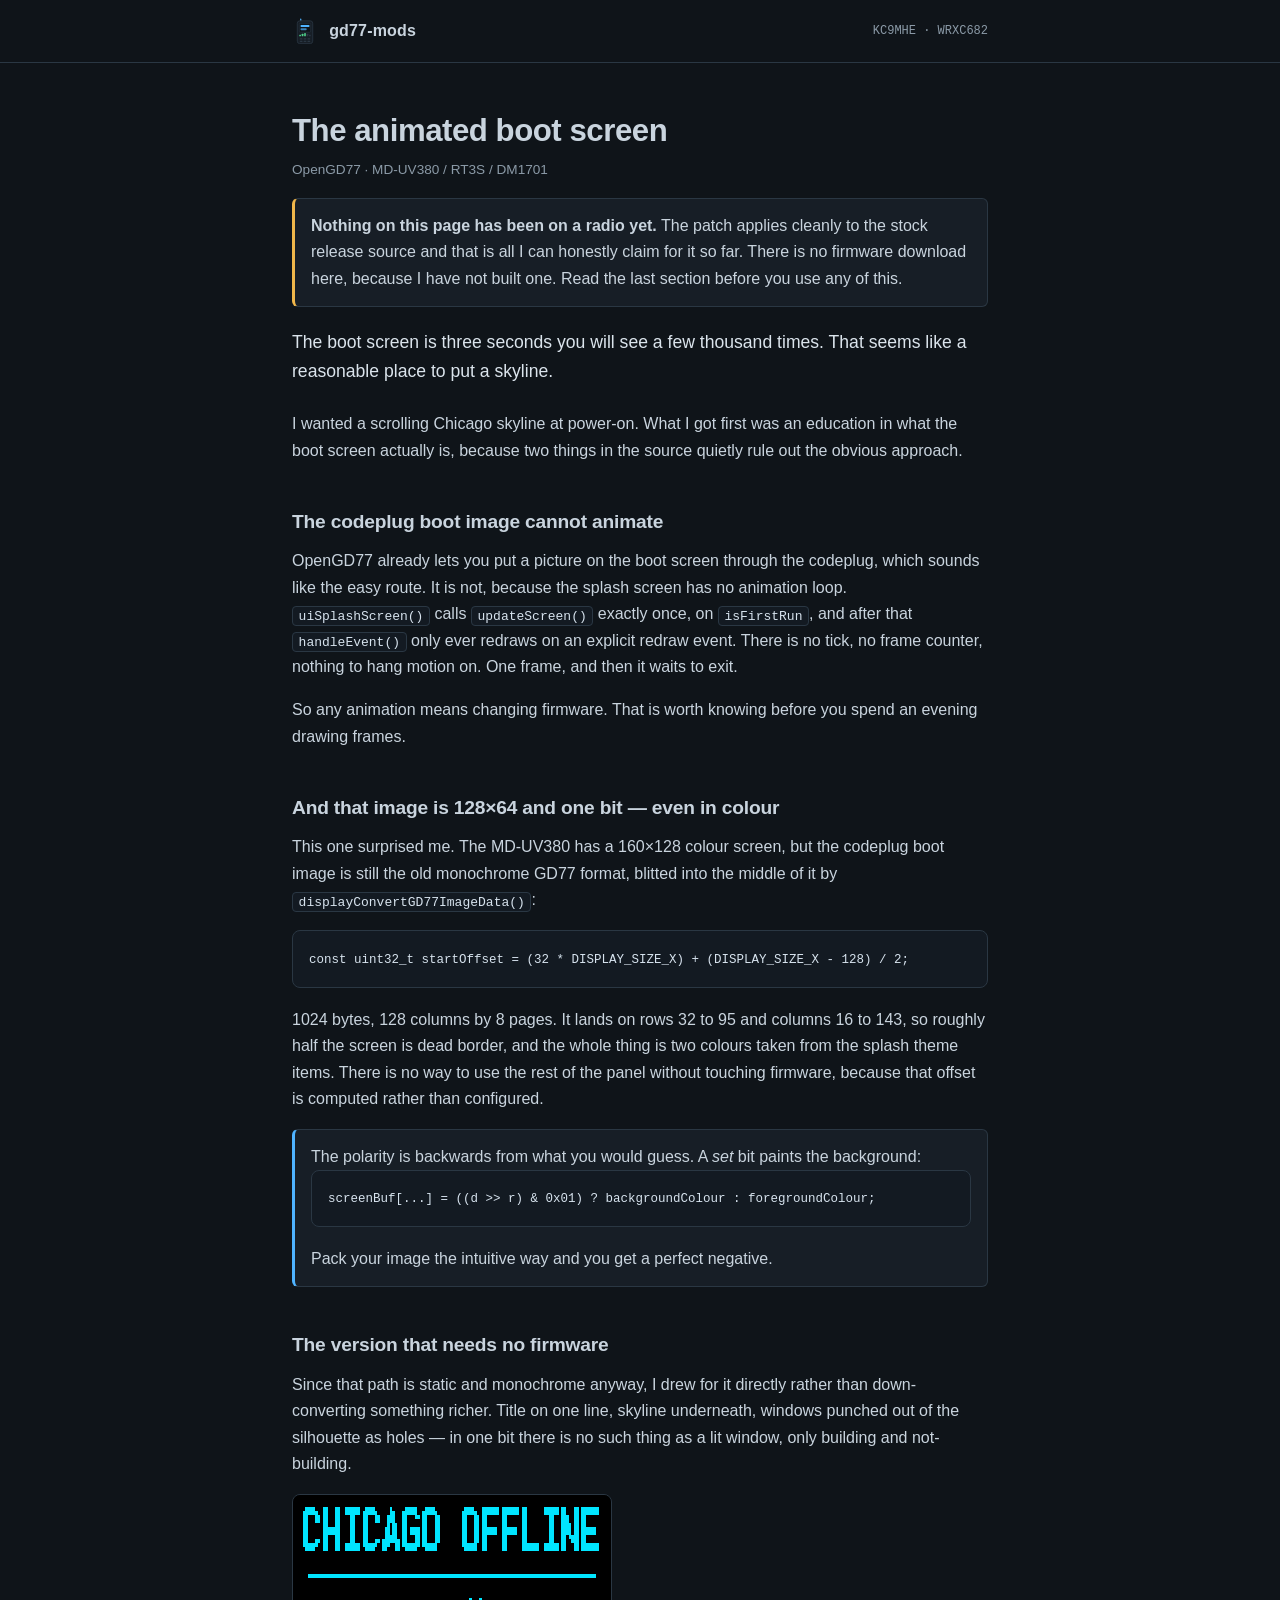
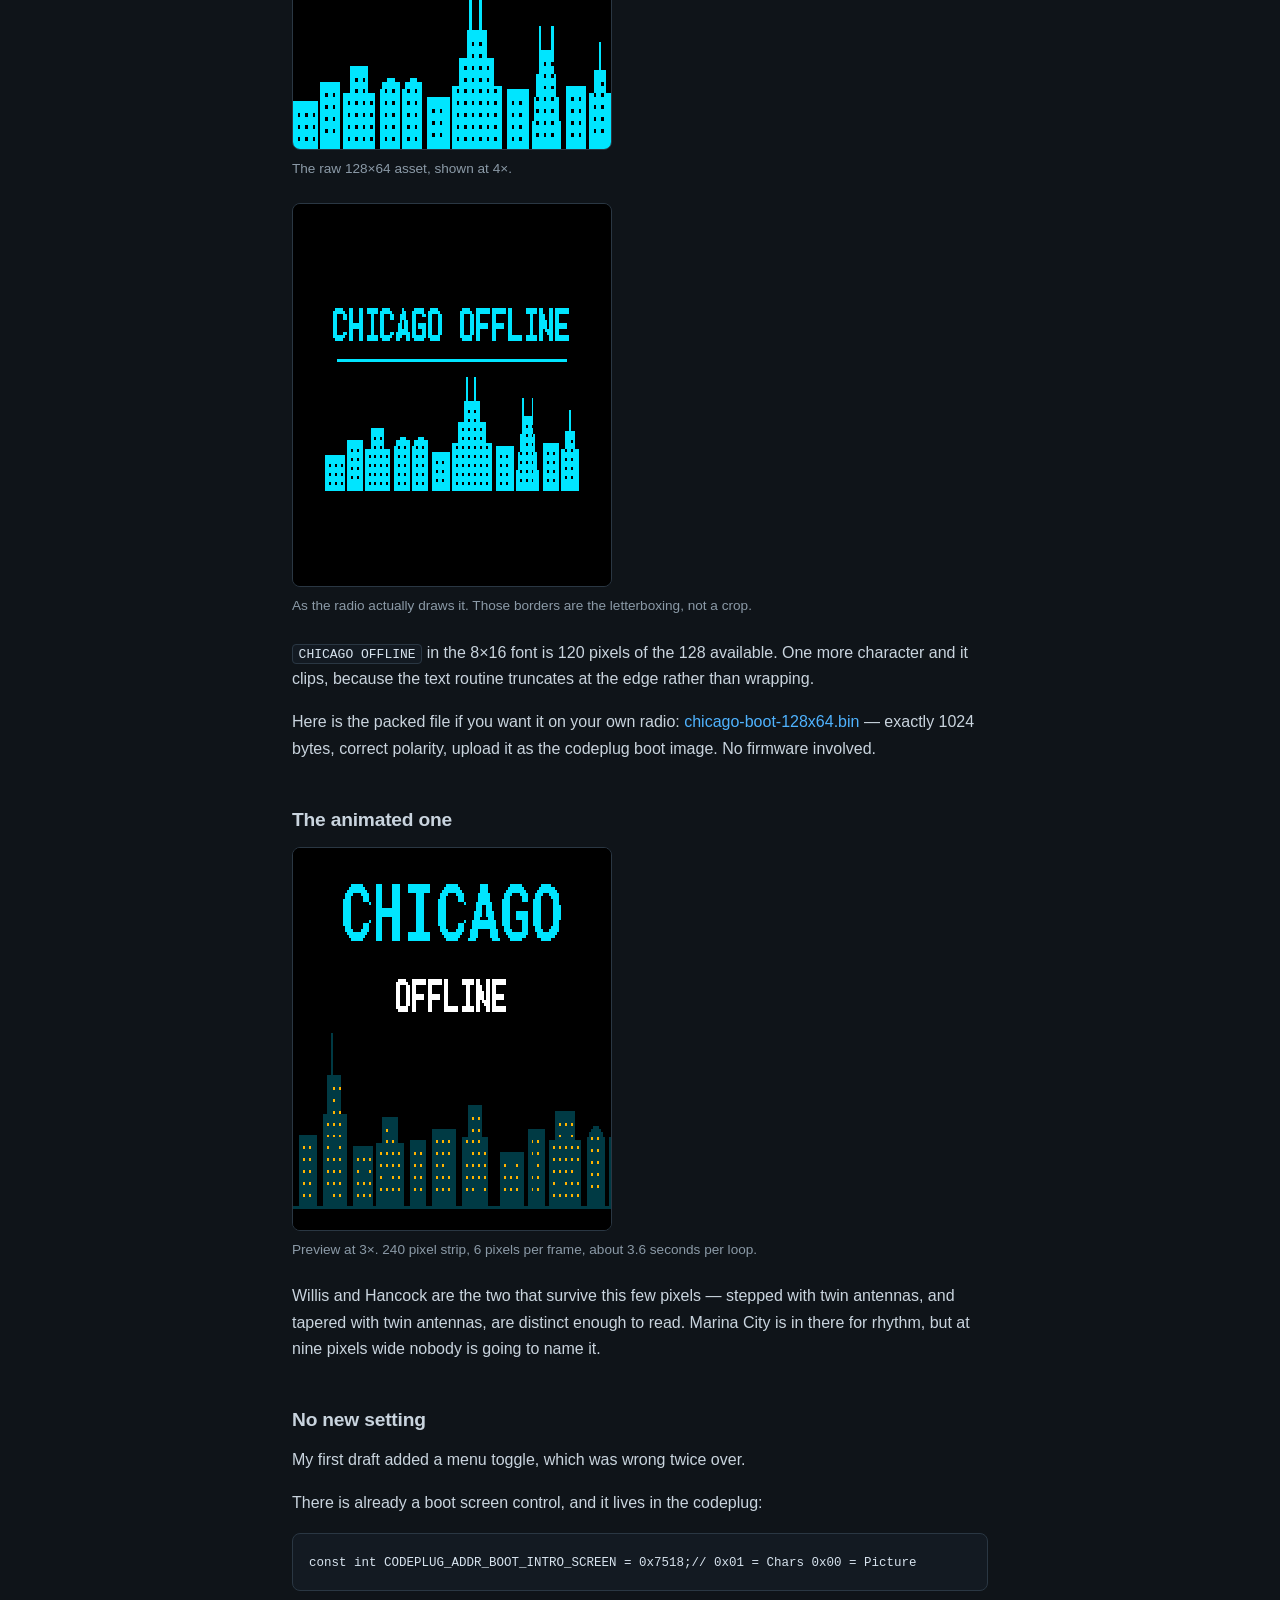
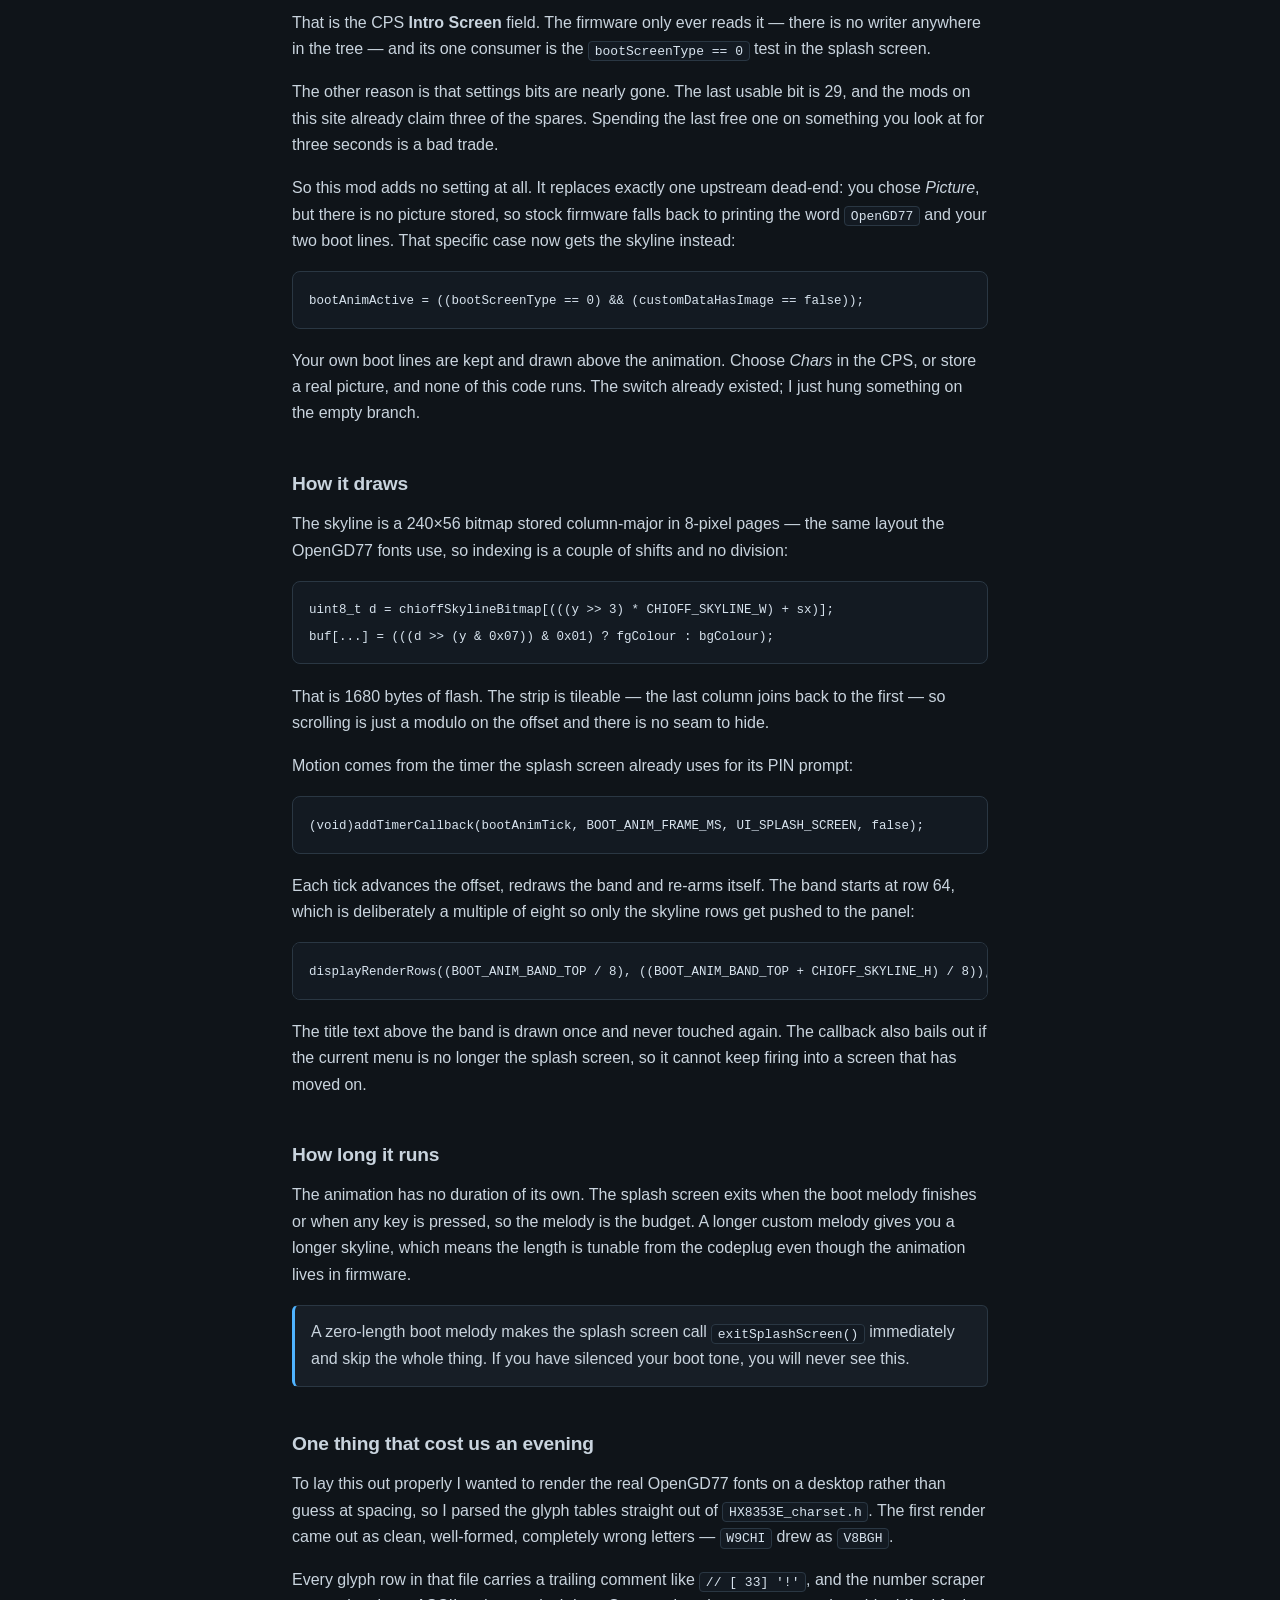
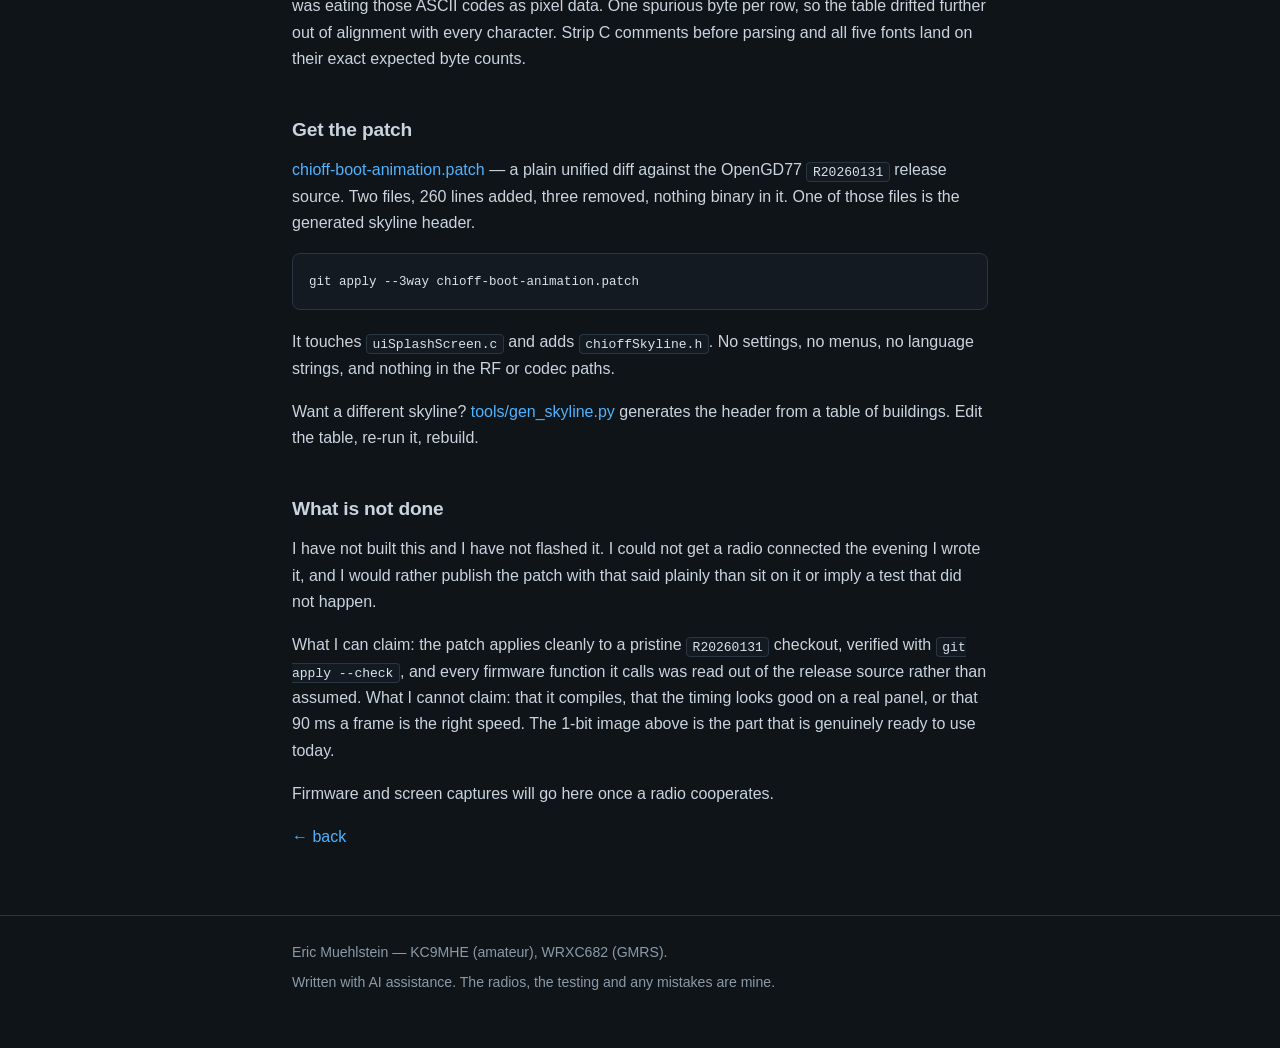
==== site/posts/boot-animation.html @ a607edea "boot-animation: patch, post, 1-bit boot image and skyline generator Patch verified with git apply --" ====
<!DOCTYPE html>
<html lang="en">
<head>
<meta charset="utf-8">
<meta name="viewport" content="width=device-width,initial-scale=1">
<title>The animated boot screen &mdash; gd77-mods</title>
<meta name="description" content="A scrolling Chicago skyline on OpenGD77 boot, why the codeplug boot image cannot animate, and the 1-bit version that needs no firmware at all.">
<link rel="canonical" href="https://gd77-mods.chicagooffline.com/posts/boot-animation.html">
<meta property="og:type" content="article">
<meta property="og:title" content="The animated boot screen">
<meta property="og:description" content="A scrolling Chicago skyline at power-on, and what the OpenGD77 source will and will not let you do with the boot screen.">
<link rel="icon" type="image/svg+xml" href="../favicon.svg">
<link rel="stylesheet" href="../style.css">
</head>
<body>

<header class="site">
  <div class="wrap">
    <img src="../logo.svg" alt="">
    <a class="home" href="../">gd77-mods</a>
    <span class="calls">KC9MHE &middot; WRXC682</span>
  </div>
</header>

<main class="wrap">

  <h1>The animated boot screen</h1>
  <p class="meta">OpenGD77 &middot; MD-UV380 / RT3S / DM1701</p>

  <div class="note warn">
    <p>
      <strong>Nothing on this page has been on a radio yet.</strong> The patch
      applies cleanly to the stock release source and that is all I can honestly
      claim for it so far. There is no firmware download here, because I have not
      built one. Read the last section before you use any of this.
    </p>
  </div>

  <p class="lede">
    The boot screen is three seconds you will see a few thousand times. That
    seems like a reasonable place to put a skyline.
  </p>

  <p>
    I wanted a scrolling Chicago skyline at power-on. What I got first was an
    education in what the boot screen actually is, because two things in the
    source quietly rule out the obvious approach.
  </p>

  <h2>The codeplug boot image cannot animate</h2>

  <p>
    OpenGD77 already lets you put a picture on the boot screen through the
    codeplug, which sounds like the easy route. It is not, because the splash
    screen has no animation loop. <code>uiSplashScreen()</code> calls
    <code>updateScreen()</code> exactly once, on <code>isFirstRun</code>, and
    after that <code>handleEvent()</code> only ever redraws on an explicit
    redraw event. There is no tick, no frame counter, nothing to hang motion on.
    One frame, and then it waits to exit.
  </p>

  <p>
    So any animation means changing firmware. That is worth knowing before you
    spend an evening drawing frames.
  </p>

  <h2>And that image is 128&times;64 and one bit &mdash; even in colour</h2>

  <p>
    This one surprised me. The MD-UV380 has a 160&times;128 colour screen, but the
    codeplug boot image is still the old monochrome GD77 format, blitted into the
    middle of it by <code>displayConvertGD77ImageData()</code>:
  </p>

  <pre><code>const uint32_t startOffset = (32 * DISPLAY_SIZE_X) + (DISPLAY_SIZE_X - 128) / 2;</code></pre>

  <p>
    1024 bytes, 128 columns by 8 pages. It lands on rows 32 to 95 and columns 16
    to 143, so roughly half the screen is dead border, and the whole thing is two
    colours taken from the splash theme items. There is no way to use the rest of
    the panel without touching firmware, because that offset is computed rather
    than configured.
  </p>

  <div class="note">
    <p>
      The polarity is backwards from what you would guess. A <em>set</em> bit
      paints the background:
    </p>
    <pre><code>screenBuf[...] = ((d &gt;&gt; r) &amp; 0x01) ? backgroundColour : foregroundColour;</code></pre>
    <p>
      Pack your image the intuitive way and you get a perfect negative.
    </p>
  </div>

  <h2>The version that needs no firmware</h2>

  <p>
    Since that path is static and monochrome anyway, I drew for it directly
    rather than down-converting something richer. Title on one line, skyline
    underneath, windows punched out of the silhouette as holes &mdash; in one bit
    there is no such thing as a lit window, only building and not-building.
  </p>

  <figure>
    <img src="../img/boot-1bit.png" width="512" height="256" style="image-rendering:pixelated"
         alt="A 128 by 64 one-bit boot image: the words CHICAGO OFFLINE above a city skyline silhouette with punched-out windows.">
    <figcaption>The raw 128&times;64 asset, shown at 4&times;.</figcaption>
  </figure>

  <figure>
    <img src="../img/boot-1bit-onradio.png" width="480" height="384" style="image-rendering:pixelated"
         alt="The same image as the radio draws it: centred on a 160 by 128 screen with wide black borders above and below.">
    <figcaption>As the radio actually draws it. Those borders are the letterboxing, not a crop.</figcaption>
  </figure>

  <p>
    <code>CHICAGO OFFLINE</code> in the 8&times;16 font is 120 pixels of the 128
    available. One more character and it clips, because the text routine
    truncates at the edge rather than wrapping.
  </p>

  <p>
    Here is the packed file if you want it on your own radio:
    <a href="../assets/chicago-boot-128x64.bin">chicago-boot-128x64.bin</a>
    &mdash; exactly 1024 bytes, correct polarity, upload it as the codeplug boot
    image. No firmware involved.
  </p>

  <h2>The animated one</h2>

  <figure>
    <img src="../img/boot-skyline.gif" width="480" height="384" style="image-rendering:pixelated"
         alt="Animated preview: a Chicago skyline scrolls right to left across the lower half of the screen, windows twinkling, with blinking red beacons on the Willis Tower antennas.">
    <figcaption>Preview at 3&times;. 240 pixel strip, 6 pixels per frame, about 3.6 seconds per loop.</figcaption>
  </figure>

  <p>
    Willis and Hancock are the two that survive this few pixels &mdash; stepped
    with twin antennas, and tapered with twin antennas, are distinct enough to
    read. Marina City is in there for rhythm, but at nine pixels wide nobody is
    going to name it.
  </p>

  <h2>No new setting</h2>

  <p>
    My first draft added a menu toggle, which was wrong twice over.
  </p>

  <p>
    There is already a boot screen control, and it lives in the codeplug:
  </p>

  <pre><code>const int CODEPLUG_ADDR_BOOT_INTRO_SCREEN = 0x7518;// 0x01 = Chars 0x00 = Picture</code></pre>

  <p>
    That is the CPS <strong>Intro Screen</strong> field. The firmware only ever
    reads it &mdash; there is no writer anywhere in the tree &mdash; and its one
    consumer is the <code>bootScreenType == 0</code> test in the splash screen.
  </p>

  <p>
    The other reason is that settings bits are nearly gone. The last usable bit
    is 29, and the mods on this site already claim three of the spares. Spending
    the last free one on something you look at for three seconds is a bad trade.
  </p>

  <p>
    So this mod adds no setting at all. It replaces exactly one upstream
    dead-end: you chose <em>Picture</em>, but there is no picture stored, so
    stock firmware falls back to printing the word <code>OpenGD77</code> and your
    two boot lines. That specific case now gets the skyline instead:
  </p>

  <pre><code>bootAnimActive = ((bootScreenType == 0) &amp;&amp; (customDataHasImage == false));</code></pre>

  <p>
    Your own boot lines are kept and drawn above the animation. Choose
    <em>Chars</em> in the CPS, or store a real picture, and none of this code
    runs. The switch already existed; I just hung something on the empty branch.
  </p>

  <h2>How it draws</h2>

  <p>
    The skyline is a 240&times;56 bitmap stored column-major in 8-pixel pages
    &mdash; the same layout the OpenGD77 fonts use, so indexing is a couple of
    shifts and no division:
  </p>

  <pre><code>uint8_t d = chioffSkylineBitmap[(((y &gt;&gt; 3) * CHIOFF_SKYLINE_W) + sx)];
buf[...] = (((d &gt;&gt; (y &amp; 0x07)) &amp; 0x01) ? fgColour : bgColour);</code></pre>

  <p>
    That is 1680 bytes of flash. The strip is tileable &mdash; the last column
    joins back to the first &mdash; so scrolling is just a modulo on the offset
    and there is no seam to hide.
  </p>

  <p>
    Motion comes from the timer the splash screen already uses for its PIN
    prompt:
  </p>

  <pre><code>(void)addTimerCallback(bootAnimTick, BOOT_ANIM_FRAME_MS, UI_SPLASH_SCREEN, false);</code></pre>

  <p>
    Each tick advances the offset, redraws the band and re-arms itself. The band
    starts at row 64, which is deliberately a multiple of eight so only the
    skyline rows get pushed to the panel:
  </p>

  <pre><code>displayRenderRows((BOOT_ANIM_BAND_TOP / 8), ((BOOT_ANIM_BAND_TOP + CHIOFF_SKYLINE_H) / 8));</code></pre>

  <p>
    The title text above the band is drawn once and never touched again. The
    callback also bails out if the current menu is no longer the splash screen,
    so it cannot keep firing into a screen that has moved on.
  </p>

  <h2>How long it runs</h2>

  <p>
    The animation has no duration of its own. The splash screen exits when the
    boot melody finishes or when any key is pressed, so the melody is the budget.
    A longer custom melody gives you a longer skyline, which means the length is
    tunable from the codeplug even though the animation lives in firmware.
  </p>

  <div class="note">
    <p>
      A zero-length boot melody makes the splash screen call
      <code>exitSplashScreen()</code> immediately and skip the whole thing. If
      you have silenced your boot tone, you will never see this.
    </p>
  </div>

  <h2>One thing that cost us an evening</h2>

  <p>
    To lay this out properly I wanted to render the real OpenGD77 fonts on a
    desktop rather than guess at spacing, so I parsed the glyph tables straight
    out of <code>HX8353E_charset.h</code>. The first render came out as clean,
    well-formed, completely wrong letters &mdash; <code>W9CHI</code> drew as
    <code>V8BGH</code>.
  </p>

  <p>
    Every glyph row in that file carries a trailing comment like
    <code>// [ 33] '!'</code>, and the number scraper was eating those ASCII
    codes as pixel data. One spurious byte per row, so the table drifted further
    out of alignment with every character. Strip C comments before parsing and
    all five fonts land on their exact expected byte counts.
  </p>

  <h2>Get the patch</h2>

  <p>
    <a href="../patches/chioff-boot-animation.patch">chioff-boot-animation.patch</a>
    &mdash; a plain unified diff against the OpenGD77 <code>R20260131</code>
    release source. Two files, 260 lines added, three removed, nothing binary in
    it. One of those files is the generated skyline header.
  </p>

  <pre><code>git apply --3way chioff-boot-animation.patch</code></pre>

  <p>
    It touches <code>uiSplashScreen.c</code> and adds
    <code>chioffSkyline.h</code>. No settings, no menus, no language strings, and
    nothing in the RF or codec paths.
  </p>

  <p>
    Want a different skyline? <a href="../tools/gen_skyline.py">tools/gen_skyline.py</a>
    generates the header from a table of buildings. Edit the table, re-run it,
    rebuild.
  </p>

  <h2>What is not done</h2>

  <p>
    I have not built this and I have not flashed it. I could not get a radio
    connected the evening I wrote it, and I would rather publish the patch with
    that said plainly than sit on it or imply a test that did not happen.
  </p>

  <p>
    What I can claim: the patch applies cleanly to a pristine
    <code>R20260131</code> checkout, verified with <code>git apply --check</code>,
    and every firmware function it calls was read out of the release source
    rather than assumed. What I cannot claim: that it compiles, that the timing
    looks good on a real panel, or that 90 ms a frame is the right speed. The
    1-bit image above is the part that is genuinely ready to use today.
  </p>

  <p>
    Firmware and screen captures will go here once a radio cooperates.
  </p>

  <p class="dim"><a href="../">&larr; back</a></p>

</main>

<footer class="site">
  <div class="wrap">
    <p>Eric Muehlstein &mdash; KC9MHE (amateur), WRXC682 (GMRS).</p>
    <p>Written with AI assistance. The radios, the testing and any mistakes are mine.</p>
  </div>
</footer>

</body>
</html>
---- site/style.css ----
:root{
  --bg:#0f1419; --panel:#171e26; --border:#2a3743;
  --text:#c9d4de; --dim:#8b9aa7; --accent:#4fb3ff; --ok:#4fd18b; --warn:#f0b64a;
  --mono:ui-monospace,SFMono-Regular,Menlo,Consolas,monospace;
}
*{box-sizing:border-box}
html{-webkit-text-size-adjust:100%}
body{
  margin:0;background:var(--bg);color:var(--text);
  font:16px/1.65 -apple-system,BlinkMacSystemFont,"Segoe UI",Helvetica,Arial,sans-serif;
}
.wrap{max-width:46rem;margin:0 auto;padding:0 1.25rem}
a{color:var(--accent);text-decoration:none}
a:hover{text-decoration:underline}

header.site{border-bottom:1px solid var(--border);padding:1.1rem 0;margin-bottom:3rem}
header.site .wrap{display:flex;align-items:center;gap:.7rem}
header.site img{width:26px;height:26px;display:block}
header.site a.home{color:var(--text);font-weight:600;letter-spacing:.01em}
header.site .calls{margin-left:auto;color:var(--dim);font:12px/1 var(--mono)}

h1{font-size:1.95rem;line-height:1.25;margin:0 0 .6rem;letter-spacing:-.015em}
h2{font-size:1.2rem;margin:2.6rem 0 .7rem;letter-spacing:-.01em}
h3{font-size:1rem;margin:1.8rem 0 .5rem;color:var(--text)}
p{margin:0 0 1.05rem}
.lede{font-size:1.1rem;color:#dbe4ec;margin-bottom:1.6rem}
.dim{color:var(--dim)}
small,.meta{color:var(--dim);font-size:.85rem}

ul,ol{margin:0 0 1.05rem;padding-left:1.25rem}
li{margin:.3rem 0}

code{font:13px/1.5 var(--mono);background:#131a22;border:1px solid var(--border);
  border-radius:4px;padding:.1rem .35rem;color:#d7e3ee}
pre{background:#131a22;border:1px solid var(--border);border-radius:8px;
  padding:.9rem 1rem;overflow-x:auto;margin:0 0 1.2rem}
pre code{background:none;border:0;padding:0;font-size:12.5px;line-height:1.6}

blockquote{margin:0 0 1.2rem;padding:.1rem 0 .1rem 1rem;
  border-left:3px solid var(--border);color:var(--dim)}

figure{margin:0 0 1.4rem}
figure img{display:block;border:1px solid var(--border);border-radius:8px;
  image-rendering:pixelated;image-rendering:crisp-edges;background:#000;
  width:100%;max-width:320px}
figcaption{color:var(--dim);font-size:.85rem;margin-top:.5rem}
.shot{
  border:1px dashed var(--border);border-radius:8px;background:var(--panel);
  color:var(--dim);font:13px/1.5 var(--mono);text-align:center;padding:2.6rem 1rem
}

.note{background:var(--panel);border:1px solid var(--border);border-left:3px solid var(--accent);
  border-radius:6px;padding:.85rem 1rem;margin:0 0 1.3rem}
.note p{margin:0}
.note.warn{border-left-color:var(--warn)}

.posts{list-style:none;padding:0;margin:0}
.posts li{border-top:1px solid var(--border);padding:1.1rem 0;margin:0}
.posts li:last-child{border-bottom:1px solid var(--border)}
.posts a{font-size:1.05rem;font-weight:600}
.posts p{margin:.3rem 0 0;color:var(--dim);font-size:.93rem}
.soon{color:var(--dim);font-size:1.05rem;font-weight:600}
.tag{font:11px/1 var(--mono);color:var(--ok);border:1px solid var(--border);
  border-radius:999px;padding:.25rem .5rem;margin-left:.5rem;vertical-align:.1em}
.tag.later{color:var(--dim)}

footer.site{border-top:1px solid var(--border);margin-top:4rem;padding:1.6rem 0 3rem;
  color:var(--dim);font-size:.88rem}
footer.site p{margin:0 0 .4rem}

@media(max-width:34rem){h1{font-size:1.6rem}.wrap{padding:0 1rem}}
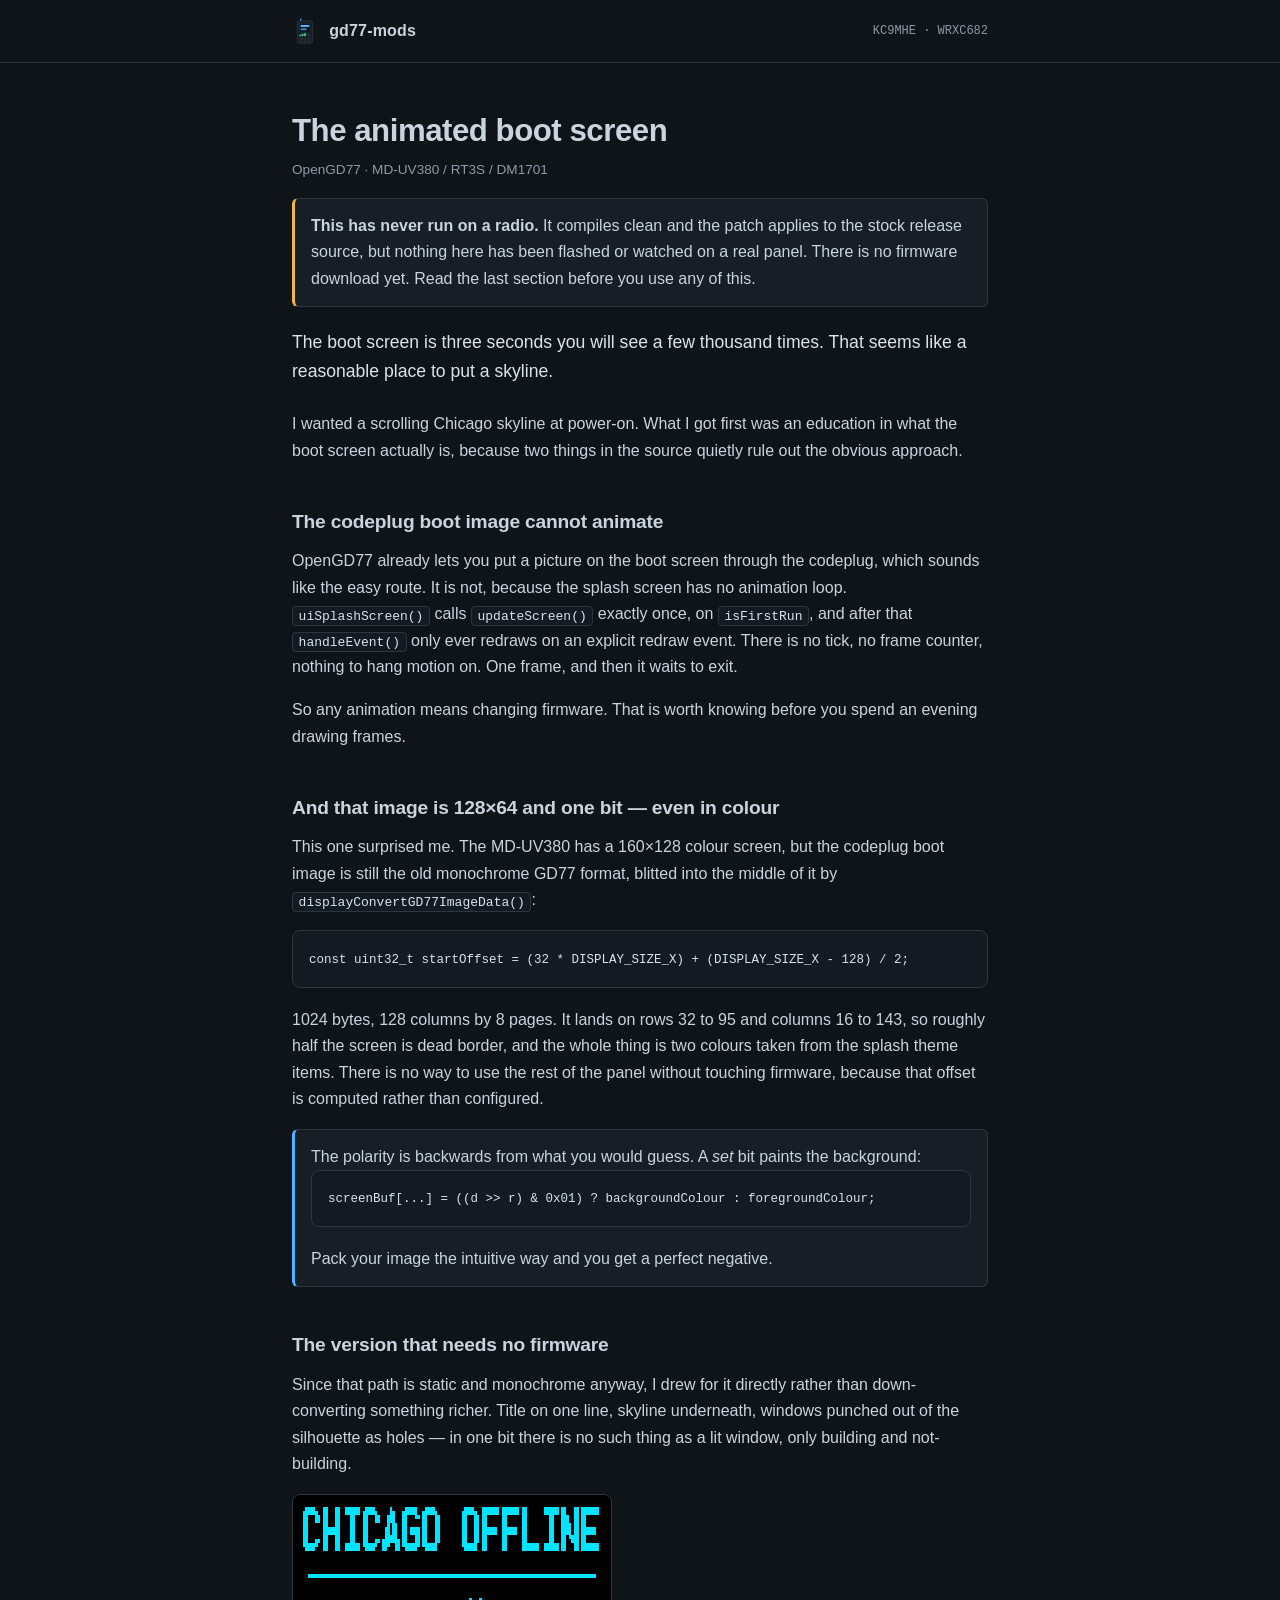
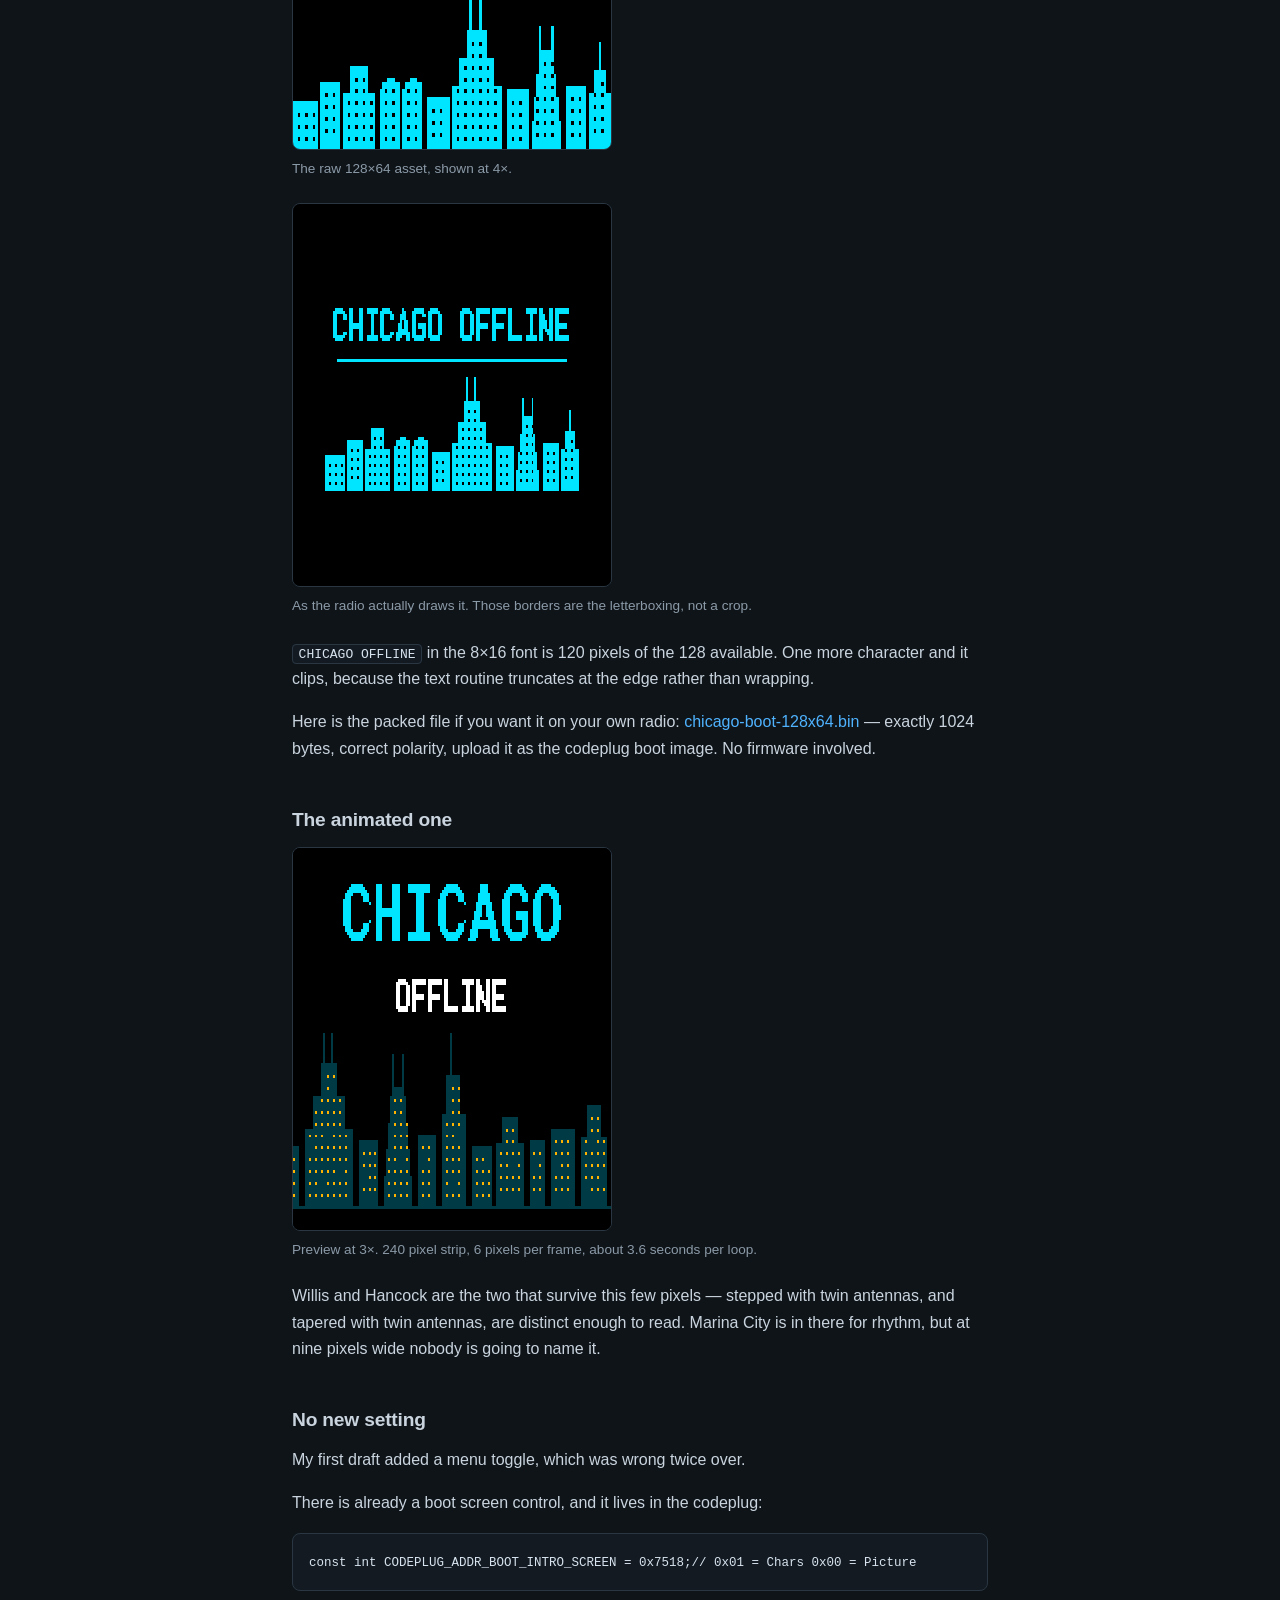
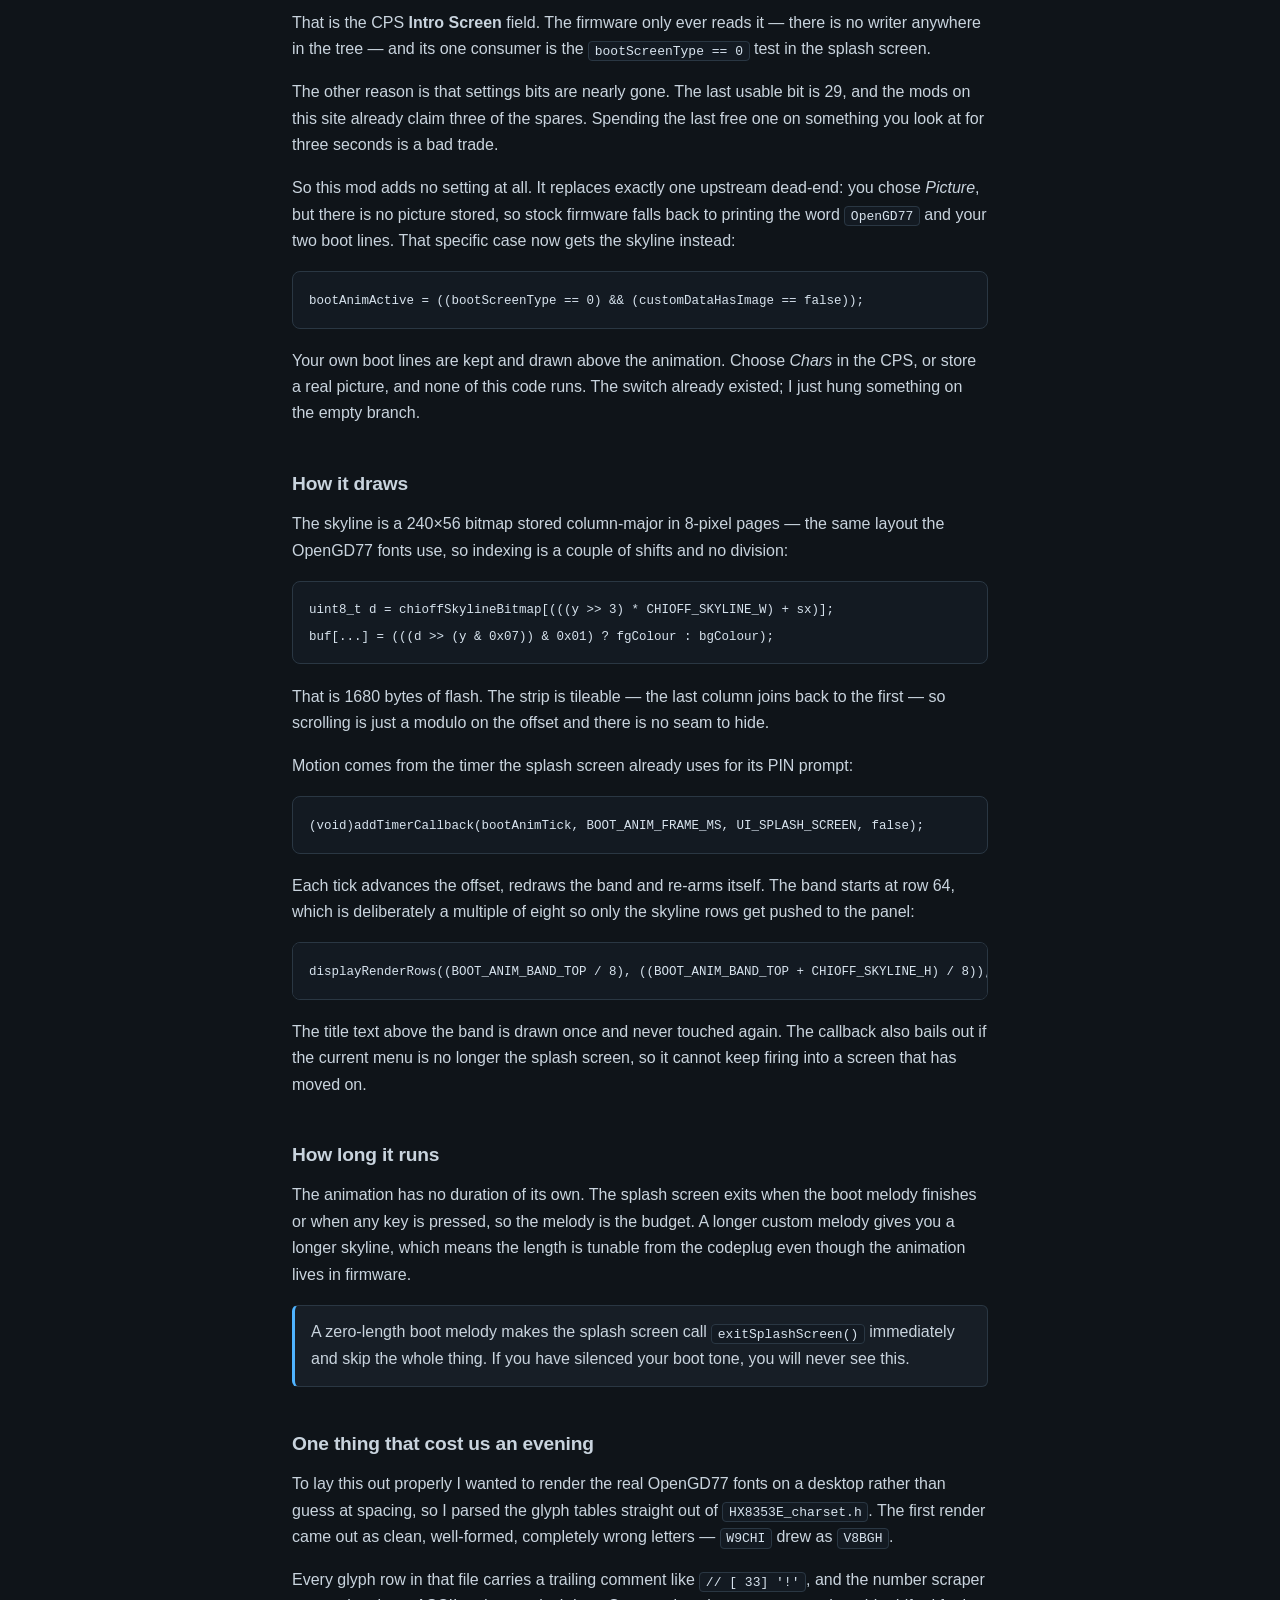
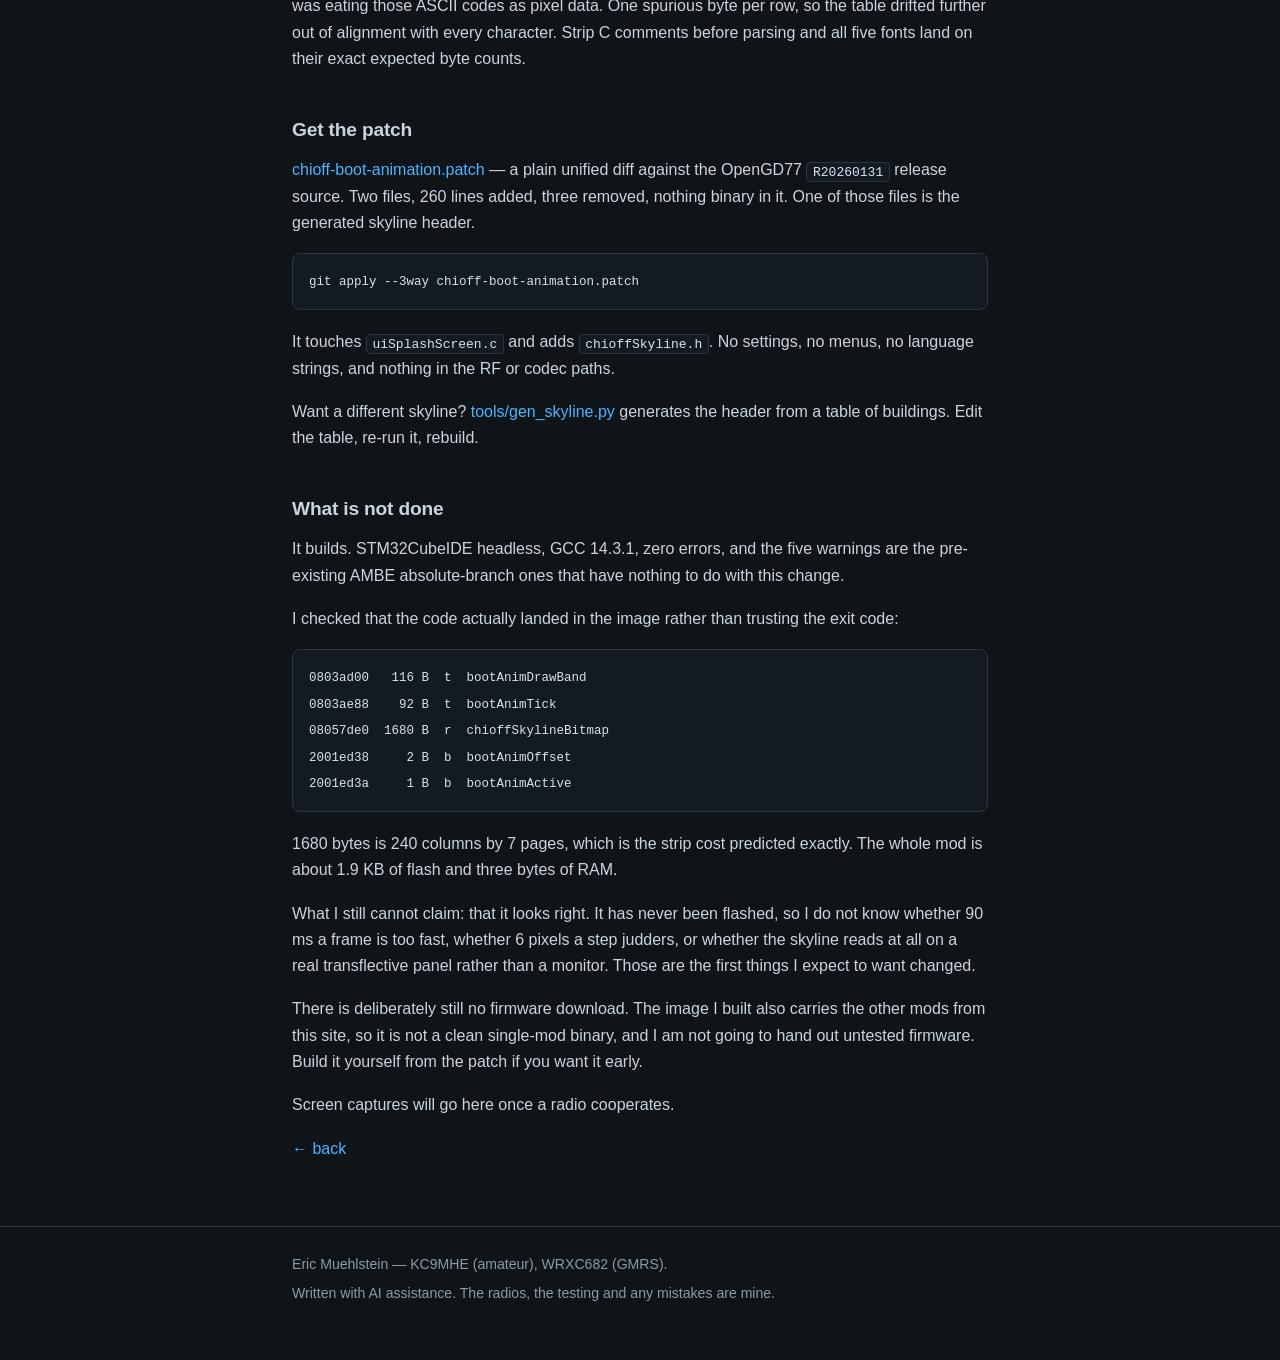
==== commit 03db8b72: "boot-animation: it compiles STM32CubeIDE headless on m2uehlair, GCC 14.3.1, 0 errors. Verified the s" ====
--- a/site/posts/boot-animation.html
+++ b/site/posts/boot-animation.html
@@ -29,10 +29,10 @@
 
   <div class="note warn">
     <p>
-      <strong>Nothing on this page has been on a radio yet.</strong> The patch
-      applies cleanly to the stock release source and that is all I can honestly
-      claim for it so far. There is no firmware download here, because I have not
-      built one. Read the last section before you use any of this.
+      <strong>This has never run on a radio.</strong> It compiles clean and the
+      patch applies to the stock release source, but nothing here has been
+      flashed or watched on a real panel. There is no firmware download yet.
+      Read the last section before you use any of this.
     </p>
   </div>
 
@@ -280,22 +280,43 @@
   <h2>What is not done</h2>
 
   <p>
-    I have not built this and I have not flashed it. I could not get a radio
-    connected the evening I wrote it, and I would rather publish the patch with
-    that said plainly than sit on it or imply a test that did not happen.
-  </p>
-
-  <p>
-    What I can claim: the patch applies cleanly to a pristine
-    <code>R20260131</code> checkout, verified with <code>git apply --check</code>,
-    and every firmware function it calls was read out of the release source
-    rather than assumed. What I cannot claim: that it compiles, that the timing
-    looks good on a real panel, or that 90 ms a frame is the right speed. The
-    1-bit image above is the part that is genuinely ready to use today.
-  </p>
-
-  <p>
-    Firmware and screen captures will go here once a radio cooperates.
+    It builds. STM32CubeIDE headless, GCC 14.3.1, zero errors, and the five
+    warnings are the pre-existing AMBE absolute-branch ones that have nothing to
+    do with this change.
+  </p>
+
+  <p>
+    I checked that the code actually landed in the image rather than trusting the
+    exit code:
+  </p>
+
+  <pre><code>0803ad00   116 B  t  bootAnimDrawBand
+0803ae88    92 B  t  bootAnimTick
+08057de0  1680 B  r  chioffSkylineBitmap
+2001ed38     2 B  b  bootAnimOffset
+2001ed3a     1 B  b  bootAnimActive</code></pre>
+
+  <p>
+    1680 bytes is 240 columns by 7 pages, which is the strip cost predicted
+    exactly. The whole mod is about 1.9 KB of flash and three bytes of RAM.
+  </p>
+
+  <p>
+    What I still cannot claim: that it looks right. It has never been flashed, so
+    I do not know whether 90 ms a frame is too fast, whether 6 pixels a step
+    judders, or whether the skyline reads at all on a real transflective panel
+    rather than a monitor. Those are the first things I expect to want changed.
+  </p>
+
+  <p>
+    There is deliberately still no firmware download. The image I built also
+    carries the other mods from this site, so it is not a clean single-mod
+    binary, and I am not going to hand out untested firmware. Build it yourself
+    from the patch if you want it early.
+  </p>
+
+  <p>
+    Screen captures will go here once a radio cooperates.
   </p>
 
   <p class="dim"><a href="../">&larr; back</a></p>
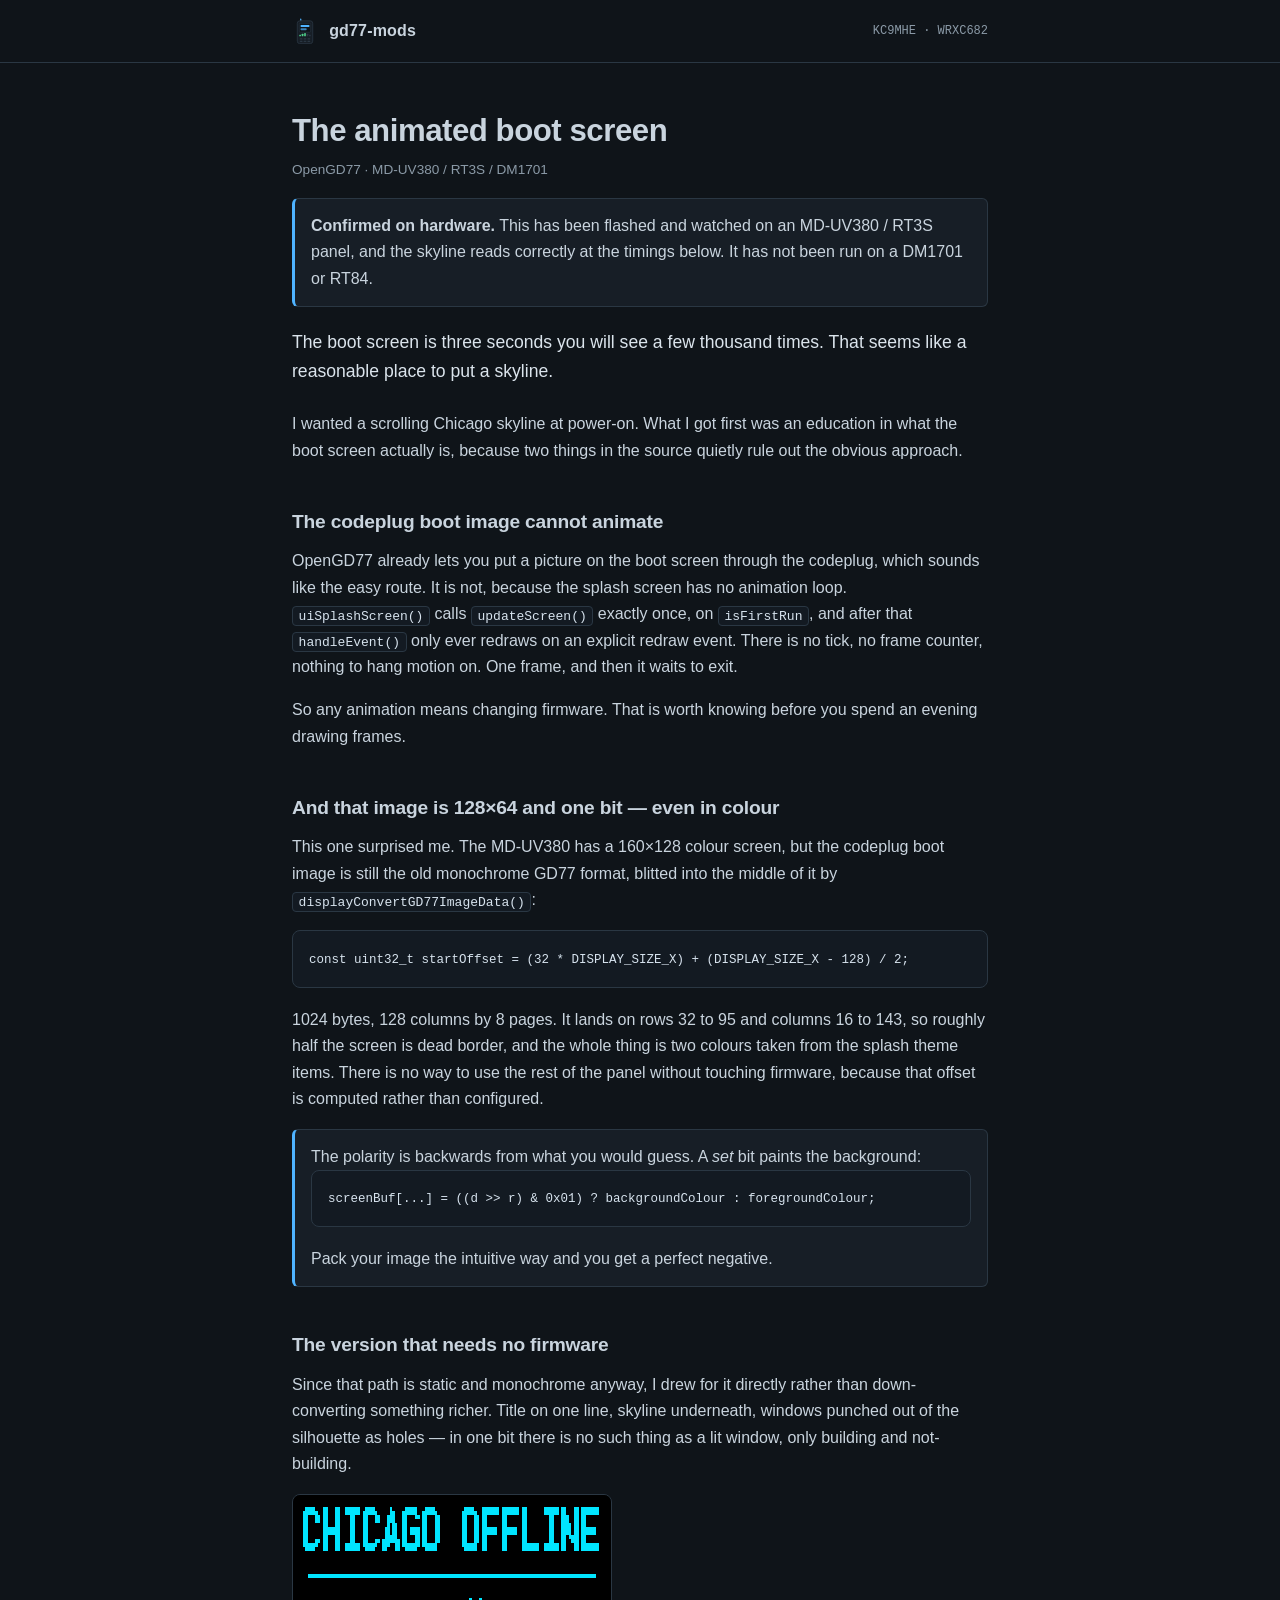
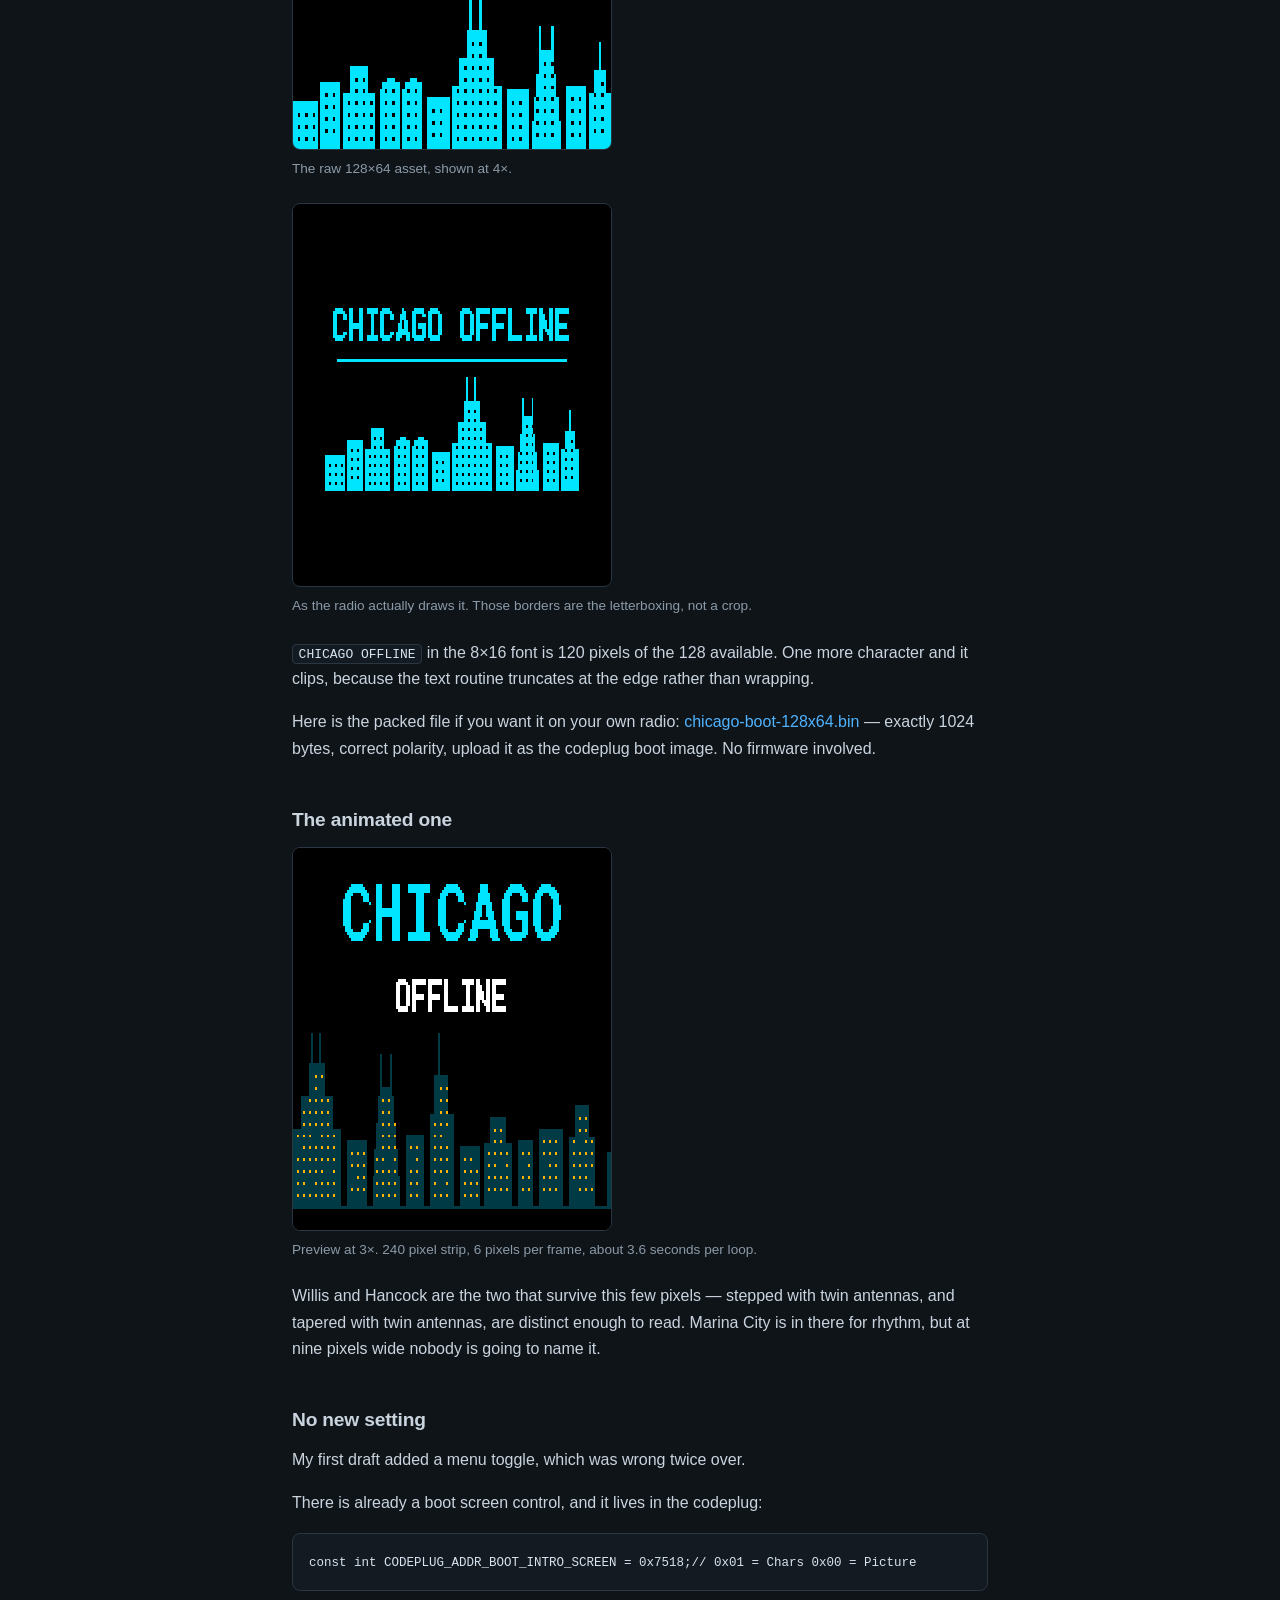
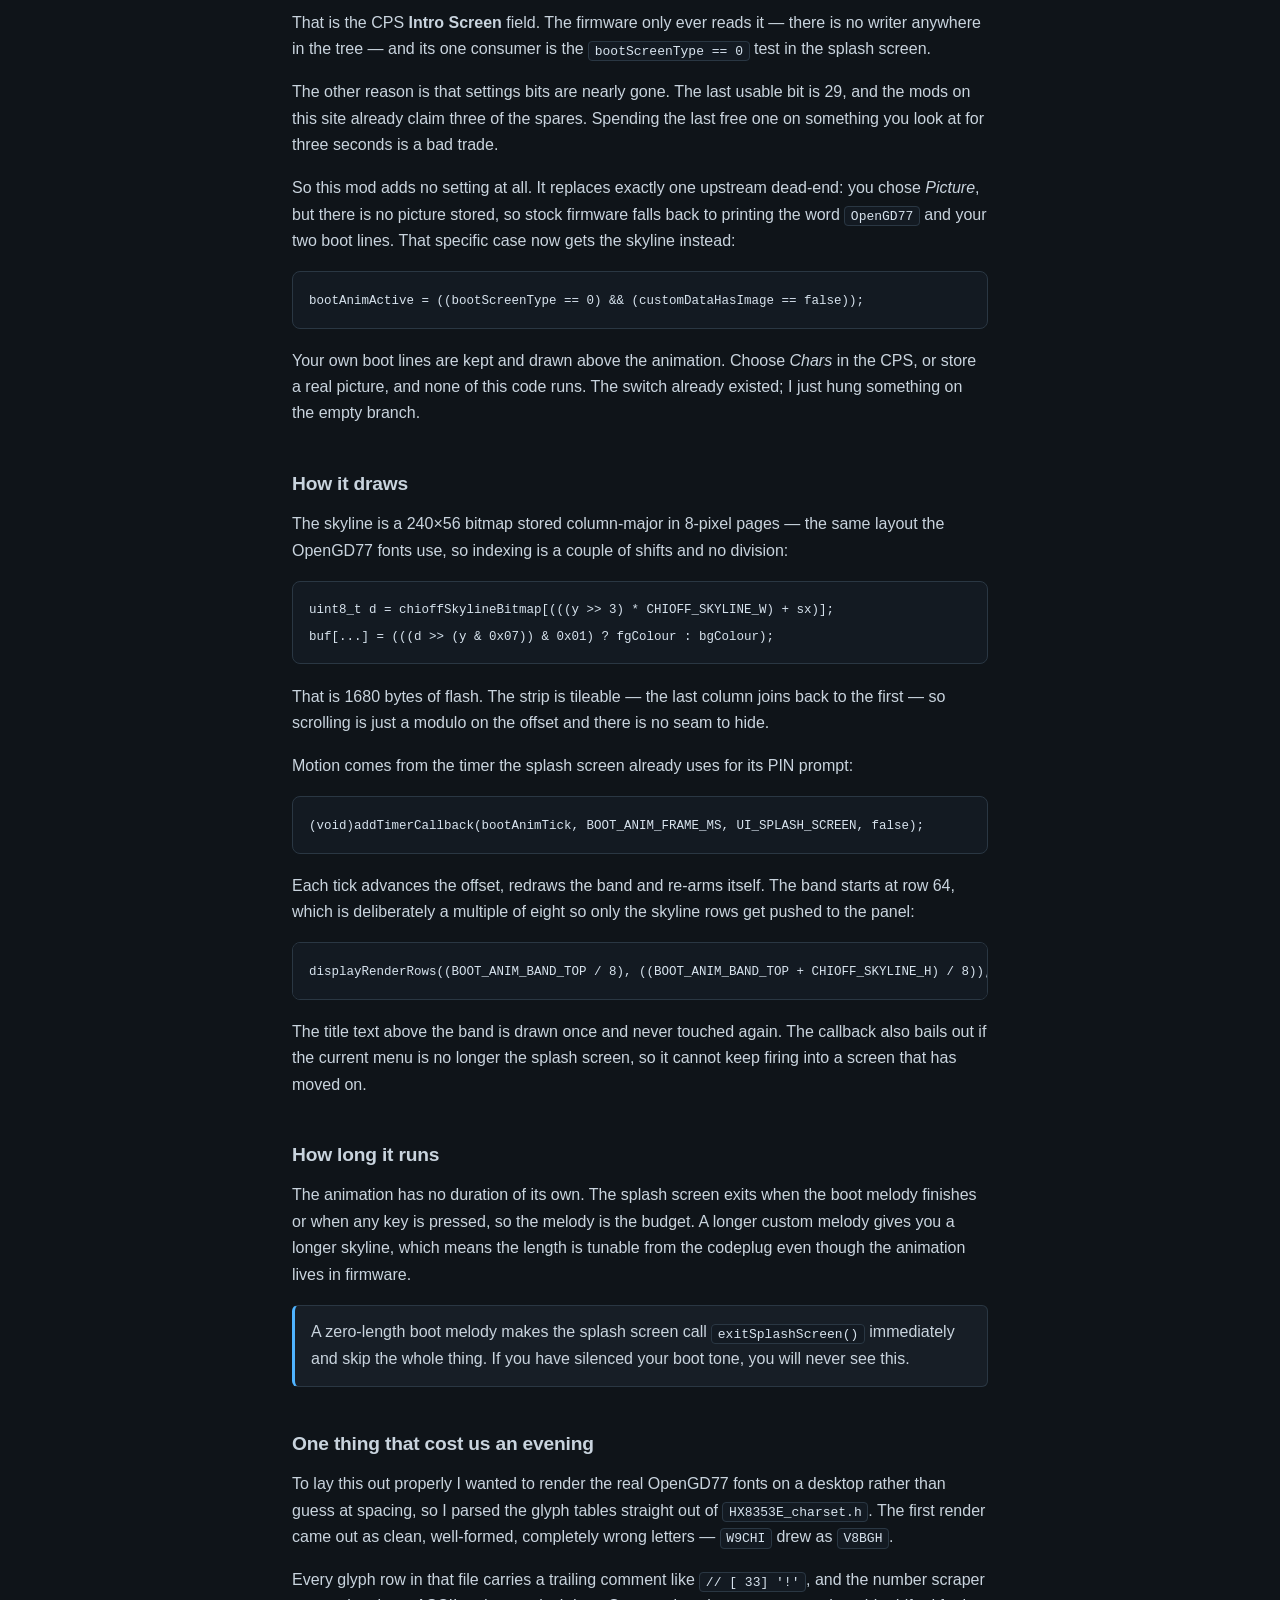
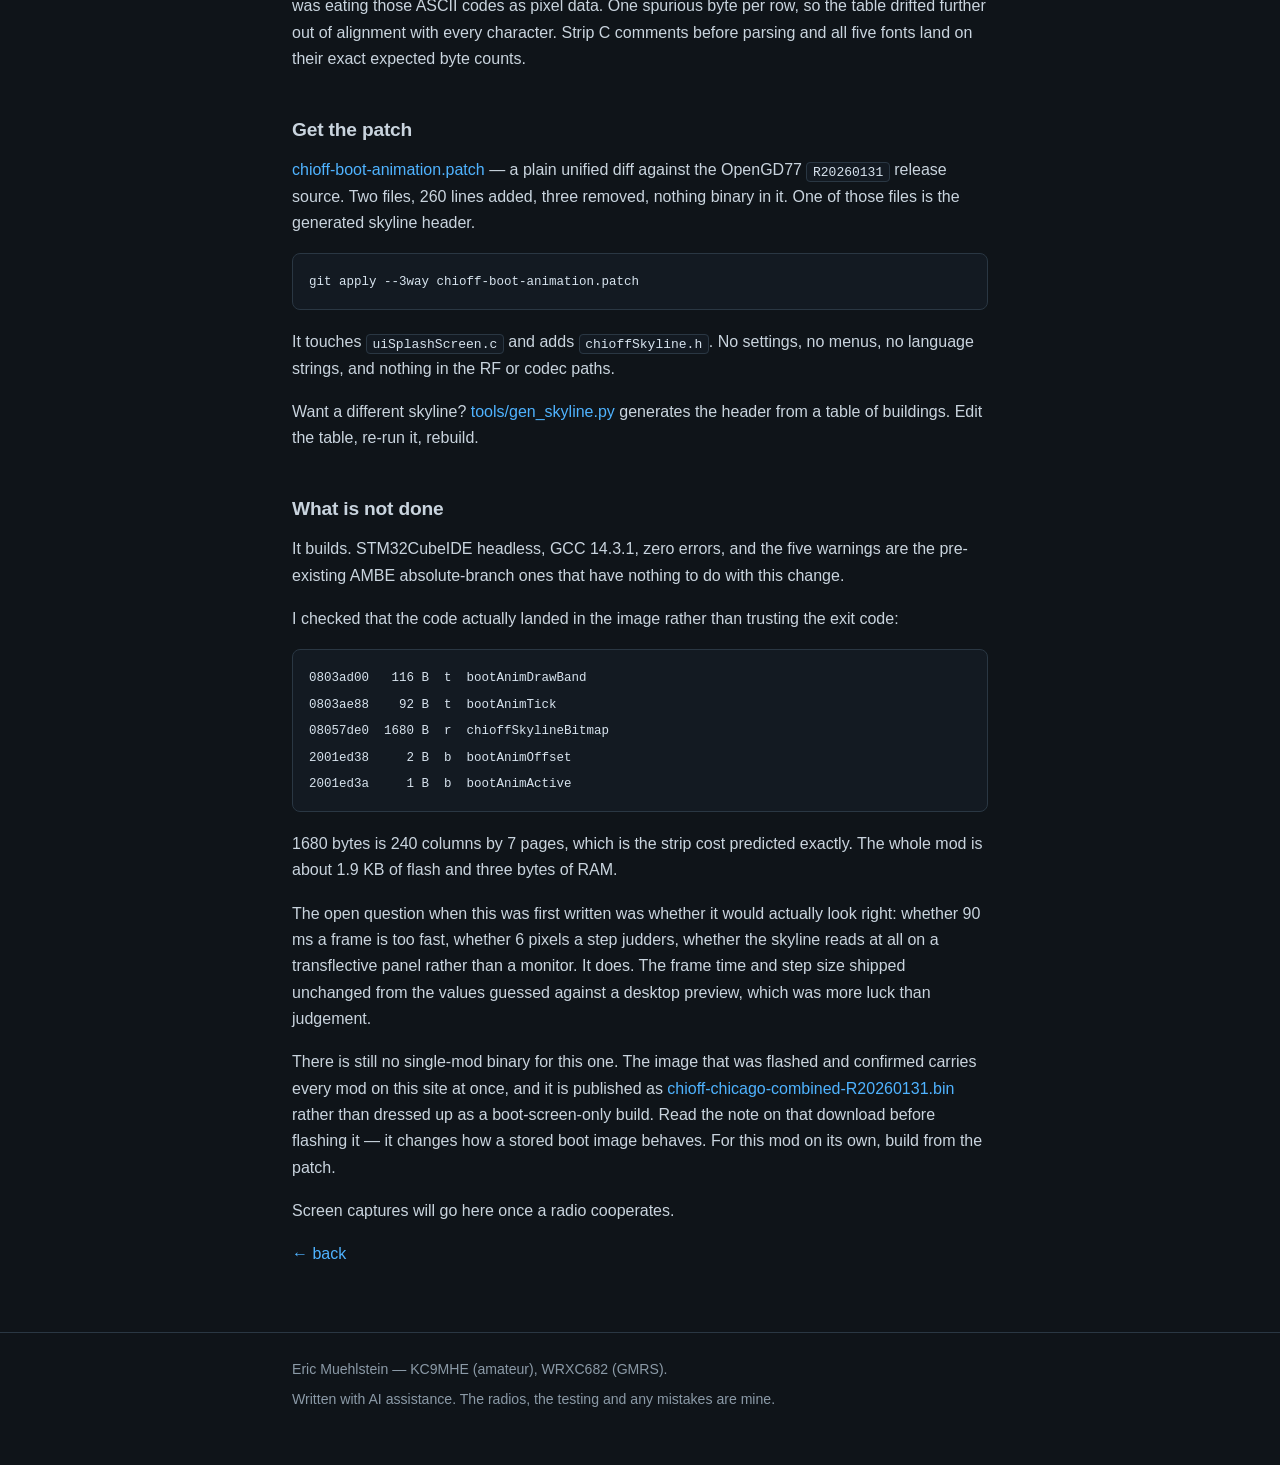
==== commit 8be7d68a: "site: publish combined firmware, fold bigname fix into split-name patch, mark boot screen confirmed " ====
--- a/site/posts/boot-animation.html
+++ b/site/posts/boot-animation.html
@@ -27,12 +27,11 @@
   <h1>The animated boot screen</h1>
   <p class="meta">OpenGD77 &middot; MD-UV380 / RT3S / DM1701</p>
 
-  <div class="note warn">
+  <div class="note">
     <p>
-      <strong>This has never run on a radio.</strong> It compiles clean and the
-      patch applies to the stock release source, but nothing here has been
-      flashed or watched on a real panel. There is no firmware download yet.
-      Read the last section before you use any of this.
+      <strong>Confirmed on hardware.</strong> This has been flashed and watched
+      on an MD-UV380 / RT3S panel, and the skyline reads correctly at the
+      timings below. It has not been run on a DM1701 or RT84.
     </p>
   </div>
 
@@ -302,17 +301,21 @@
   </p>
 
   <p>
-    What I still cannot claim: that it looks right. It has never been flashed, so
-    I do not know whether 90 ms a frame is too fast, whether 6 pixels a step
-    judders, or whether the skyline reads at all on a real transflective panel
-    rather than a monitor. Those are the first things I expect to want changed.
-  </p>
-
-  <p>
-    There is deliberately still no firmware download. The image I built also
-    carries the other mods from this site, so it is not a clean single-mod
-    binary, and I am not going to hand out untested firmware. Build it yourself
-    from the patch if you want it early.
+    The open question when this was first written was whether it would actually
+    look right: whether 90 ms a frame is too fast, whether 6 pixels a step
+    judders, whether the skyline reads at all on a transflective panel rather
+    than a monitor. It does. The frame time and step size shipped unchanged from
+    the values guessed against a desktop preview, which was more luck than
+    judgement.
+  </p>
+
+  <p>
+    There is still no single-mod binary for this one. The image that was flashed
+    and confirmed carries every mod on this site at once, and it is published as
+    <a href="../firmware/chioff-chicago-combined-R20260131.bin">chioff-chicago-combined-R20260131.bin</a>
+    rather than dressed up as a boot-screen-only build. Read the note on that
+    download before flashing it &mdash; it changes how a stored boot image
+    behaves. For this mod on its own, build from the patch.
   </p>
 
   <p>
